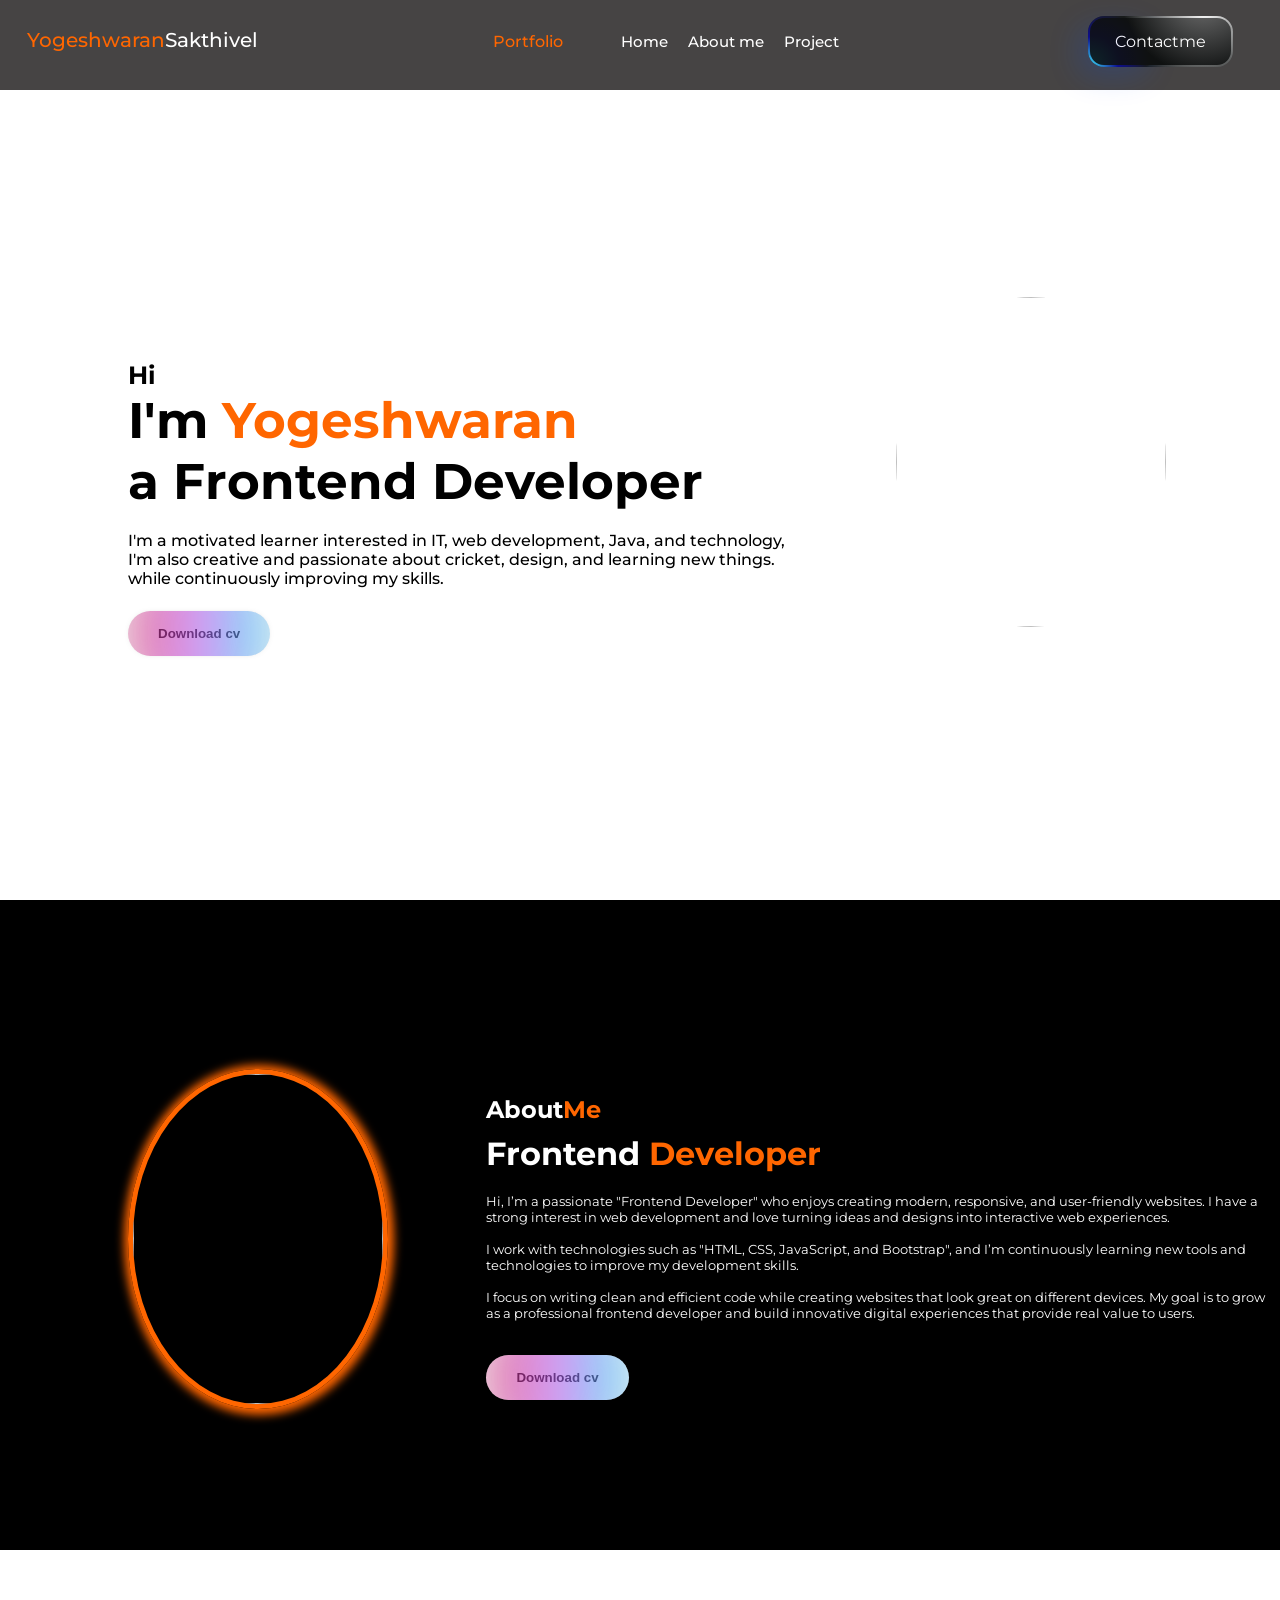
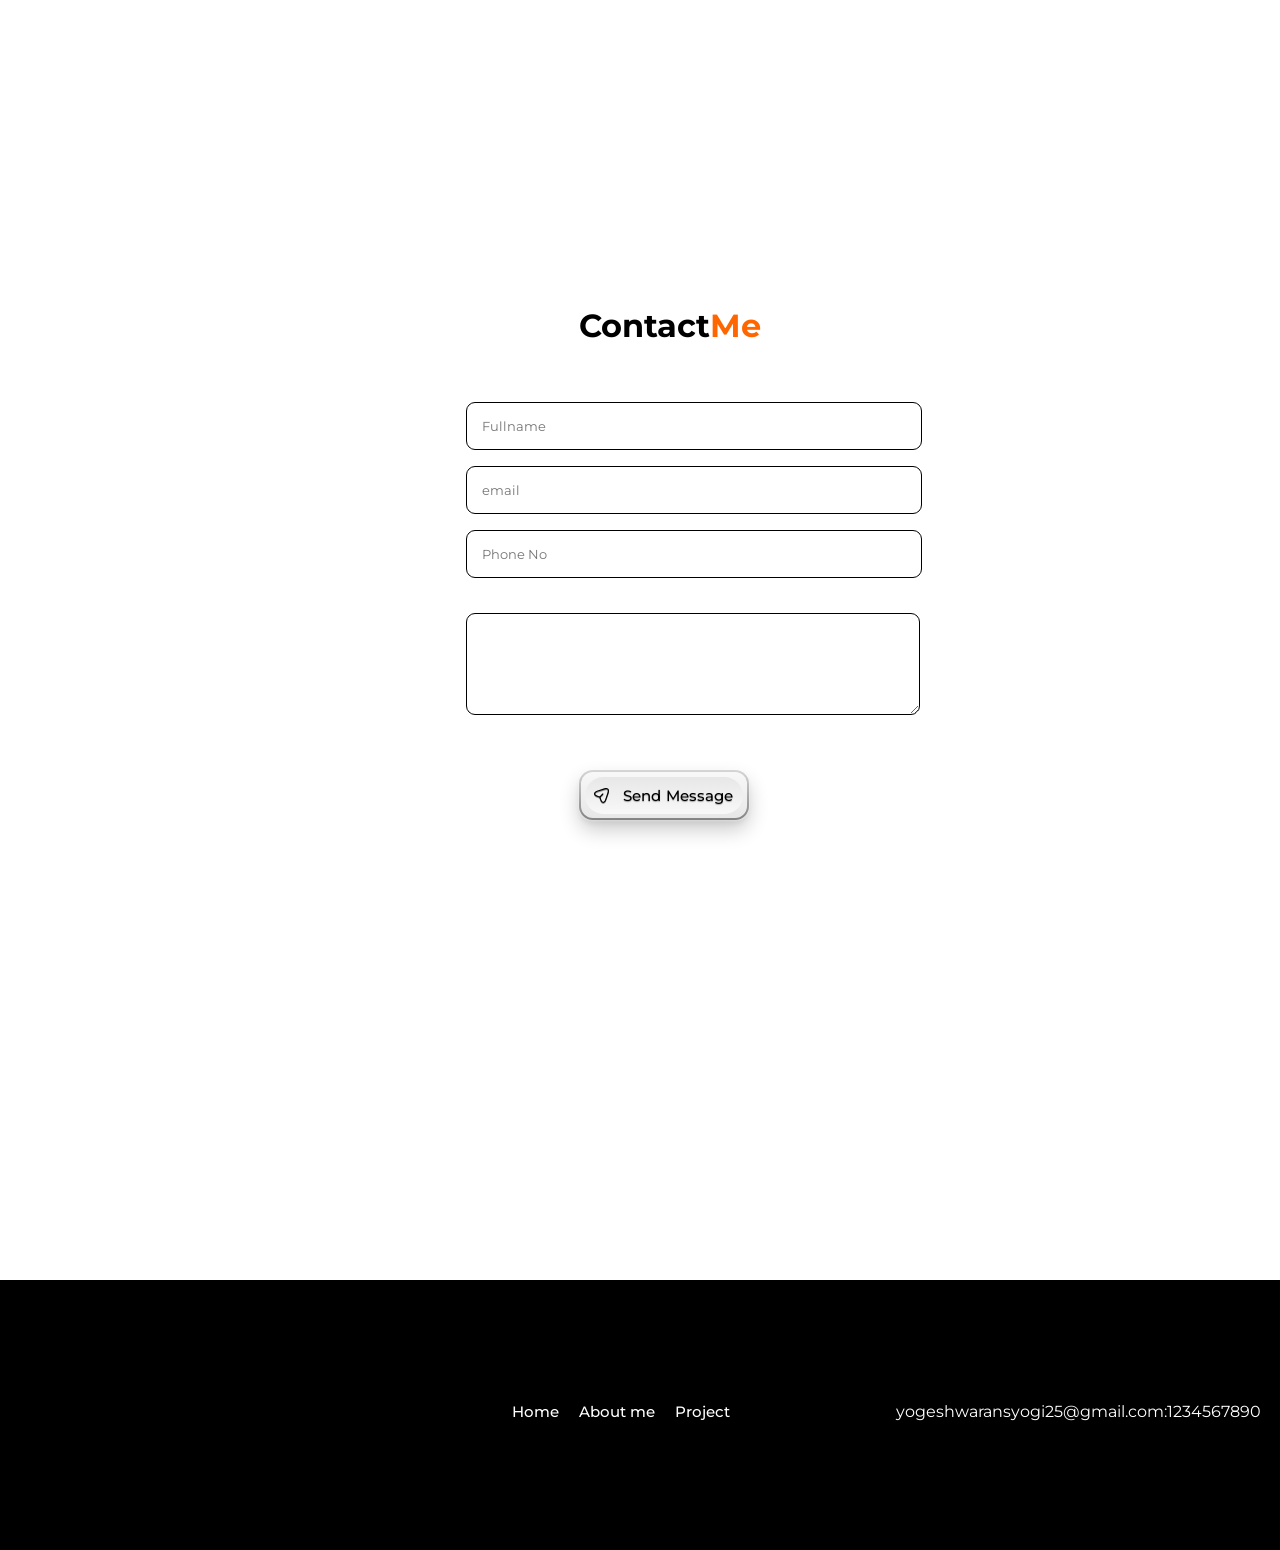
==== por.html @ a923b83d "first commit" ====
<!DOCTYPE html>
<html lang="en">

<head>
    <meta charset="UTF-8">
    <meta name="viewport" content="width=device-width, initial-scale=1.0">
    <link rel="stylesheet" href="style.css">
    <link rel="preconnect" href="https://fonts.googleapis.com">
    <link rel="preconnect" href="https://fonts.gstatic.com" crossorigin>
    <link href="https://fonts.googleapis.com/css2?family=Montserrat:ital,wght@0,100..900;1,100..900&display=swap"
        rel="stylesheet">
    <link rel="stylesheet" href="https://cdnjs.cloudflare.com/ajax/libs/font-awesome/7.3.1/css/all.min.css">
    <title>Document</title>
</head>

<body>
    <nav class="navbar">
        <div class="navdiv">
            <div class="logo">
                <h1><span class="First-name">Yogeshwaran</span>Sakthivel</h1>
            </div>
            <div class="Portfolio">
                <a href="">Portfolio</a>
            </div>
            <ul class="menu">
                <li><a href="#para">Home</a></li>
                <li><a href="#box1">About me </a></li>
                <li><a href="#">Project</a></li>
            </ul>
          <a href="#box2"><button class="button">
  <div class="blob1"></div>
  <div class="blob2"></div>
  <div class="inner">Contactme</div>
</button></a>

        </div>
    </nav>
    <div id="para" class="para">
        <p>
        <h3>Hi</h3>
        <h1>I'm <span class="name">Yogeshwaran</span><br>a Frontend Developer</h1><br>
        <h4>I'm a motivated learner interested in IT, web development, Java, and technology,<br>
            I'm also creative and passionate about cricket, design, and learning new things.<br>
            while continuously improving my skills.<br></h4>
        </p>
       
<a href="YOGESHWARAN SAKTHIVEL (1).pdf" download=""><button class="btn">
  Download cv
  <div class="hoverEffect">
    <div></div>
  </div>
</button></a>

    </div>
    <img src="mine.jpeg" alt="">
    <div id="box1" class="box1">
        <img src="mine.jpeg" alt="">
        <p>
        <h3>About<span class="name1">Me</span></h3><br>
        <h2>Frontend<span class="name2"> Developer</span></h2>
        <p>

            Hi, I’m a passionate "Frontend Developer" who enjoys creating modern, responsive, and user-friendly
            websites. I have a strong interest in web development and love turning ideas and designs into interactive
            web experiences.<br><br>

            I work with technologies such as "HTML, CSS, JavaScript, and Bootstrap", and I’m continuously learning new
            tools and technologies to improve my development skills.<br><br>

            I focus on writing clean and efficient code while creating websites that look great on different devices. My
            goal is to grow as a professional frontend developer and build innovative digital experiences that provide
            real value to users.

        </p><br>
        <a href="YOGESHWARAN SAKTHIVEL (1).pdf" download=""><button class="btn1">
  Download cv
  <div class="hoverEffect">
    <div></div>
  </div>
</button></a>
    </div>
    <div id="box2" class="box2">
        <h2>Contact<span class="name3">Me</span></h2>
       <!-- <form action="mailto:receiver@example.com" method="post" enctype="text/plain"> -->
         <div class="contact-me">
            <input class="Fullname" type="text" placeholder="Fullname"><br><br>
            <input class="email" type="email" placeholder="email" required><br><br>
            <input class="no" type="number" placeholder="Phone No"><br><br>
            <textarea name="comments" rows="4" cols="50" placeholder="Text message"> </textarea>
        </div>
       <!-- </form> -->
        <!-- From Uiverse.io by marcelodolza -->
        <button class="button2">
            <div class="outline"></div>
            <div class="state state--default">
                <div class="icon">
                    <svg width="1em" height="1em" viewBox="0 0 24 24" fill="none" xmlns="http://www.w3.org/2000/svg">
                        <g style="filter: url(#shadow)">
                            <path
                                d="M14.2199 21.63C13.0399 21.63 11.3699 20.8 10.0499 16.83L9.32988 14.67L7.16988 13.95C3.20988 12.63 2.37988 10.96 2.37988 9.78001C2.37988 8.61001 3.20988 6.93001 7.16988 5.60001L15.6599 2.77001C17.7799 2.06001 19.5499 2.27001 20.6399 3.35001C21.7299 4.43001 21.9399 6.21001 21.2299 8.33001L18.3999 16.82C17.0699 20.8 15.3999 21.63 14.2199 21.63ZM7.63988 7.03001C4.85988 7.96001 3.86988 9.06001 3.86988 9.78001C3.86988 10.5 4.85988 11.6 7.63988 12.52L10.1599 13.36C10.3799 13.43 10.5599 13.61 10.6299 13.83L11.4699 16.35C12.3899 19.13 13.4999 20.12 14.2199 20.12C14.9399 20.12 16.0399 19.13 16.9699 16.35L19.7999 7.86001C20.3099 6.32001 20.2199 5.06001 19.5699 4.41001C18.9199 3.76001 17.6599 3.68001 16.1299 4.19001L7.63988 7.03001Z"
                                fill="currentColor"></path>
                            <path
                                d="M10.11 14.4C9.92005 14.4 9.73005 14.33 9.58005 14.18C9.29005 13.89 9.29005 13.41 9.58005 13.12L13.16 9.53C13.45 9.24 13.93 9.24 14.22 9.53C14.51 9.82 14.51 10.3 14.22 10.59L10.64 14.18C10.5 14.33 10.3 14.4 10.11 14.4Z"
                                fill="currentColor"></path>
                        </g>
                        <defs>
                            <filter id="shadow">
                                <fedropshadow dx="0" dy="1" stdDeviation="0.6" flood-opacity="0.5"></fedropshadow>
                            </filter>
                        </defs>
                    </svg>
                </div>
                <p>
                    <span style="--i:0">S</span>
                    <span style="--i:1">e</span>
                    <span style="--i:2">n</span>
                    <span style="--i:3">d</span>
                    <span style="--i:4">M</span>
                    <span style="--i:5">e</span>
                    <span style="--i:6">s</span>
                    <span style="--i:7">s</span>
                    <span style="--i:8">a</span>
                    <span style="--i:9">g</span>
                    <span style="--i:10">e</span>
                </p>
            </div>
            <div class="state state--sent">
                <div class="icon">
                    <svg xmlns="http://www.w3.org/2000/svg" fill="none" viewBox="0 0 24 24" height="1em" width="1em"
                        stroke-width="0.5px" stroke="black">
                        <g style="filter: url(#shadow)">
                            <path fill="currentColor"
                                d="M12 22.75C6.07 22.75 1.25 17.93 1.25 12C1.25 6.07 6.07 1.25 12 1.25C17.93 1.25 22.75 6.07 22.75 12C22.75 17.93 17.93 22.75 12 22.75ZM12 2.75C6.9 2.75 2.75 6.9 2.75 12C2.75 17.1 6.9 21.25 12 21.25C17.1 21.25 21.25 17.1 21.25 12C21.25 6.9 17.1 2.75 12 2.75Z">
                            </path>
                            <path fill="currentColor"
                                d="M10.5795 15.5801C10.3795 15.5801 10.1895 15.5001 10.0495 15.3601L7.21945 12.5301C6.92945 12.2401 6.92945 11.7601 7.21945 11.4701C7.50945 11.1801 7.98945 11.1801 8.27945 11.4701L10.5795 13.7701L15.7195 8.6301C16.0095 8.3401 16.4895 8.3401 16.7795 8.6301C17.0695 8.9201 17.0695 9.4001 16.7795 9.6901L11.1095 15.3601C10.9695 15.5001 10.7795 15.5801 10.5795 15.5801Z">
                            </path>
                        </g>
                    </svg>
                </div>
                <p>
                    <span style="--i:5">S</span>
                    <span style="--i:6">e</span>
                    <span style="--i:7">n</span>
                    <span style="--i:8">t</span>
                </p>
            </div>
        </button>

    </div>
    <footer class="foot">
        <p class="mail">yogeshwaransyogi25@gmail.com:1234567890</p>
        <div class="icons">
            <div class="linkedin-icon">
                <a href="https://www.linkedin.com/feed/"><i class="fa-brands fa-linkedin-in"></i> </a>
            </div>
            <div class="instagram-icon">
                <a href=""><i class="fa-brands fa-instagram"></i> </a>
            </div>
            <div class="whatsap-icon">
                <a href=""><i class="fa-brands fa-whatsapp"></i> </a>
            </div>
            <div class="github-icon">
                <a href="https://github.com/"><i class="fa-brands fa-github-alt"></i> </a>
            </div>
        </div>
        <ul class="foot-head">
            <li><a href="#">Home</a></li>
            <li><a href="#box1">About me </a></li>
            <li><a href="#">Project</a></li>
        </ul>

        </div>


    </footer>
</body>

</html>
---- style.css ----
* {
    margin: 0;
    padding: 0;

}
body{
    font-family: "Montserrat", sans-serif;
}

.navbar {
    height: 90px;
    width: 97.9%;
    background-color: rgb(70, 68, 68);
    padding-right: 15px;
    padding-left: 15px;
}

.navdiv {
    display: flex;
    align-items: center;
    justify-content: space-between;
}

.menu {
    display: flex;
    margin-right: 350px;
    margin-top: 30px;
}

.logo h1 {
    margin-top: 28px;
    font-size: 20px;
    color: white;
    text-decoration: none;
    margin-left: 5%;
    font-weight:500;
    
}

.First-name {
    color: rgb(255, 102, 0);
}

li {
    list-style: none;
    display: inline-block;
   }

li a {
    color: white;
    font-size: 15px;
    font-weight: 500;
    margin-right: 20px;
    text-decoration: none;

}

li a:hover {
    color: rgb(235, 231, 8);
}

.Portfolio {
    margin-left: 15%;
    margin-top: 31px;
    font-weight: 500;

}

.Portfolio a {
    color: rgb(255, 102, 0);
    text-decoration: none;
}

.Portfolio a:hover {
    color: rgb(235, 231, 8);
}

.button {
  cursor: pointer;
  font-size: 1.0rem;
  border-radius: 16px;
  border: none;
  padding: 2px;
  background: radial-gradient(circle 80px at 80% -10%, #ffffff, #181b1b);
  position: relative;
  position: absolute;
  top: 16px;
  left: 85%;
   font-family: "Montserrat", sans-serif;
}
.button::after {
  content: "";
  position: absolute;
  width: 65%;
  height: 60%;
  border-radius: 120px;
  top: 0;
  right: 0;
  box-shadow: 0 0 20px #ffffff38;
  z-index: -1;
}

.blob1 {
  position: absolute;
  width: 70px;
  height: 100%;
  border-radius: 16px;
  bottom: 0;
  left: 0;
  background: radial-gradient(
    circle 60px at 0% 100%,
    #3fe9ff,
    #0000ff80,
    transparent
  );
  box-shadow: -10px 10px 30px #0051ff2d;
}

.inner {
  padding: 14px 25px;
  border-radius: 14px;
  color: #fff;
  z-index: 3;
  position: relative;
  background: radial-gradient(circle 80px at 80% -50%, #777777, #0f1111);
}
.inner::before {
  content: "";
  width: 100%;
  height: 100%;
  left: 0;
  top: 0;
  border-radius: 14px;
  background: radial-gradient(
    circle 60px at 0% 100%,
    #00e1ff1a,
    #0000ff11,
    transparent
  );
  position: absolute;
}


.para {
    position: absolute;
    left: 10%;
    top: 40%;
    font-family: "Montserrat", sans-serif;
    font-optical-sizing: auto;
    font-weight: weight;
    font-style: bolder;
}

.para h3 {
    font-weight: 700;
    font-size: 25px;
}

.para h1 {
    font-weight: 700;
    font-size: 50px;
}

.para h4 {
    font-weight: 500;
}

.name {
    color: rgb(255, 102, 0);
}
/* From Uiverse.io by Wendell47 */ 
.btn{
  display: inline-flex;
  align-items: center;
  justify-content: center;
  padding: 15px 30px;
  border: 0;
  position: relative;
  overflow: hidden;
  border-radius: 10rem;
  transition: all 0.02s;
  font-weight: bold;
  cursor: pointer;
  color: rgb(37, 37, 37);
  z-index: 0;
  box-shadow: 0 0px 7px -5px rgba(0, 0, 0, 0.5);
  position: absolute;
  top: 110%;
}

.btn:hover {
  background: rgb(193, 228, 248);
  color: rgb(33, 0, 85);
}

.btn:active {
  transform: scale(0.97);
}

.hoverEffect {
  position: absolute;
  bottom: 0;
  top: 0;
  left: 0;
  right: 0;
  display: flex;
  align-items: center;
  justify-content: center;
  z-index: 1;
}

.hoverEffect div {
  background: rgb(222, 0, 75);
  background: linear-gradient(
    90deg,
    rgba(222, 0, 75, 1) 0%,
    rgba(191, 70, 255, 1) 49%,
    rgba(0, 212, 255, 1) 100%
  );
  border-radius: 40rem;
  width: 10rem;
  height: 10rem;
  transition: 0.4s;
  filter: blur(20px);
  animation: effect infinite 3s linear;
  opacity: 0.5;
}

.btn:hover .hoverEffect div {
  width: 8rem;
  height: 8rem;
}

@keyframes effect {
  0% {
    transform: rotate(0deg);
  }

  100% {
    transform: rotate(360deg);
  }
}


img {
    height: 330px;
    width: 270px;
    position: absolute;
    left: 70%;
    top: 33%;
    border-radius: 50%;
}

.box1 {
    margin: 0;
    padding: 0;
    height: 650px;
    width: 100%;
    background-color: black;
    position: absolute;
    top: 100%;
    color: white;
}

.box1 p {
    position: absolute;
    left: 38%;
    top: 45%;
    font-family: "Montserrat", sans-serif;
    font-optical-sizing: auto;
    font-weight: weight;
    font-style: normal;
    font-size: small;
}

.box1 h3 {
    position: absolute;
    left: 38%;
    top: 30%;
    font-family: "Montserrat", sans-serif;
    font-optical-sizing: auto;
    font-weight: weight;
    font-style: bolder;
    font-size: x-large;
}

.box1 h2 {
    position: absolute;
    left: 38%;
    top: 36%;
    font-family: "Montserrat", sans-serif;
    font-optical-sizing: auto;
    font-weight: weight;
    font-style: bolder;
    font-size: xx-large;
}

.name1 {
    color: rgb(255, 102, 0);
}

.name2 {
    color: rgb(255, 102, 0);
}

/* From Uiverse.io by Wendell47 */ 
.btn1{
  display: inline-flex;
  align-items: center;
  justify-content: center;
  padding: 15px 30px;
  border: 0;
  position: relative;
  overflow: hidden;
  border-radius: 10rem;
  transition: all 0.02s;
  font-weight: bold;
  cursor: pointer;
  color: rgb(37, 37, 37);
  z-index: 0;
  box-shadow: 0 0px 7px -5px rgba(0, 0, 0, 0.5);
  position: absolute;
  top: 70%;
  left: 38%;
}

.btn1:hover {
  background: rgb(193, 228, 248);
  color: rgb(33, 0, 85);
}

.btn1:active {
  transform: scale(0.97);
}

.hoverEffect {
  position: absolute;
  bottom: 0;
  top: 0;
  left: 0;
  right: 0;
  display: flex;
  align-items: center;
  justify-content: center;
  z-index: 1;
}

.hoverEffect div {
  background: rgb(222, 0, 75);
  background: linear-gradient(
    90deg,
    rgba(222, 0, 75, 1) 0%,
    rgba(191, 70, 255, 1) 49%,
    rgba(0, 212, 255, 1) 100%
  );
  border-radius: 40rem;
  width: 10rem;
  height: 10rem;
  transition: 0.4s;
  filter: blur(20px);
  animation: effect infinite 3s linear;
  opacity: 0.5;
}

.btn1:hover .hoverEffect div {
  width: 8rem;
  height: 8rem;
}

@keyframes effect {
  0% {
    transform: rotate(0deg);
  }

  100% {
    transform: rotate(360deg);
  }
}



.box1 img {
    height: 330px;
    width: 250px;
    position: absolute;
    left: 10%;
    top: 26%;
    border-radius: 50%;
    border: 5px solid rgb(255, 102, 0);
    box-shadow: 1px 1px 10px 5px rgb(255, 102, 0);
}

.box2 {

    height: 800px;
    width: 80%;
    background-color: white;
    position: absolute;
    top: 210%;
    left: 10%;
    color: black;
}

.box2 h2 {
    position: absolute;
    left: 44%;
    top: 2%;
    font-family: "Montserrat", sans-serif;
    font-optical-sizing: auto;
    font-weight: weight;
    font-style: normal;
    font-size: xx-large;
}

.name3 {
    color: rgb(255, 102, 0);
}

.contact-me {
    position: absolute;
    top: 14%;
    left: 33%;
    font-family: "Montserrat", sans-serif;
    font-optical-sizing: auto;
    font-weight: weight;
    font-style: normal;
    font-size: small;


}

.Fullname {
    width: 200%;
    padding: 15px;
    font-family: "Montserrat", sans-serif;
    font-optical-sizing: auto;
    font-weight: weight;
    font-style: normal;
    font-size: small;
    border:1.5px solid black;
    border-radius: 9px;
}

.email {
    width: 200%;
    padding: 15px;
    font-family: "Montserrat", sans-serif;
    font-optical-sizing: auto;
    font-weight: weight;
    font-style: normal;
    font-size: small;
     border:1.5px solid black;
    border-radius: 9px;
}

.no {
    width: 200%;
    padding: 15px;
    font-family: "Montserrat", sans-serif;
    font-optical-sizing: auto;
    font-weight: weight;
    font-style: normal;
    font-size: small;
     border:1.5px solid black;
    border-radius: 9px;
}


textarea {
    height: 40px;
    width: 185%;
    padding: 30px;
    position: absolute;
    top: 110%;
     border:1.5px solid black;
    border-radius: 9px;
}

/* /* From Uiverse.io by marcelodolza */
.button2 {
    --primary: #ff5569;
    --neutral-1: #f7f8f7;
    --neutral-2: #e7e7e7;
    --radius: 14px;

    cursor: pointer;
    border-radius: var(--radius);
    text-shadow: 0 1px 1px rgba(0, 0, 0, 0.3);
    border: none;
    box-shadow: 0 0.5px 0.5px 1px rgba(255, 255, 255, 0.2),
        0 10px 20px rgba(0, 0, 0, 0.2), 0 4px 5px 0px rgba(0, 0, 0, 0.05);
    display: flex;
    align-items: center;
    justify-content: center;
    position: relative;
    transition: all 0.3s ease;
    min-width: 170px;
    padding: 10px;
    height: 50px;
    font-family: "Galano Grotesque", Poppins, Montserrat, sans-serif;
    font-style: normal;
    font-size: 15px;
    font-weight: 500;
    position: absolute;
    top: 60%;
    left: 44%;

}

.button2:hover {
    transform: scale(1.02);
    box-shadow: 0 0 1px 2px rgba(255, 255, 255, 0.3),
        0 15px 30px rgba(0, 0, 0, 0.3), 0 10px 3px -3px rgba(0, 0, 0, 0.04);
}

.button2:active {
    transform: scale(1);
    box-shadow: 0 0 1px 2px rgba(255, 255, 255, 0.3),
        0 10px 3px -3px rgba(0, 0, 0, 0.2);
}

.button2:after {
    content: "";
    position: absolute;
    inset: 0;
    border-radius: var(--radius);
    border: 2.5px solid transparent;
    background: linear-gradient(var(--neutral-1), var(--neutral-2)) padding-box,
        linear-gradient(to bottom, rgba(0, 0, 0, 0.1), rgba(0, 0, 0, 0.45)) border-box;
    z-index: 0;
    transition: all 0.4s ease;
}

.button2:hover::after {
    transform: scale(1.05, 1.1);
    box-shadow: inset 0 -1px 3px 0 rgba(255, 255, 255, 1);
}

.button2::before {
    content: "";
    inset: 7px 6px 6px 6px;
    position: absolute;
    background: linear-gradient(to top, var(--neutral-1), var(--neutral-2));
    border-radius: 30px;
    filter: blur(0.5px);
    z-index: 2;
}

.state p {
    display: flex;
    align-items: center;
    justify-content: center;
}

.state .icon {
    position: absolute;
    left: 0;
    top: 0;
    bottom: 0;
    margin: auto;
    transform: scale(1.25);
    transition: all 0.3s ease;
    display: flex;
    align-items: center;
    justify-content: center;
}

.state .icon svg {
    overflow: visible;
}

/* Outline */
.outline {
    position: absolute;
    border-radius: inherit;
    overflow: hidden;
    z-index: 1;
    opacity: 0;
    transition: opacity 0.4s ease;
    inset: -2px -3.5px;
}

.outline::before {
    content: "";
    position: absolute;
    inset: -100%;
    background: conic-gradient(from 180deg,
            transparent 60%,
            white 80%,
            transparent 100%);
    animation: spin 2s linear infinite;
    animation-play-state: paused;
}

@keyframes spin {
    0% {
        transform: rotate(0deg);
    }

    100% {
        transform: rotate(360deg);
    }
}

.button2:hover .outline {
    opacity: 1;
}

.button2:hover .outline::before {
    animation-play-state: running;
}

/* Letters */
.state p span {
    display: block;
    opacity: 0;
    animation: slideDown 0.8s ease forwards calc(var(--i) * 0.03s);
}

.button2:hover p span {
    opacity: 1;
    animation: wave 0.5s ease forwards calc(var(--i) * 0.02s);
}

.button2:focus p span {
    opacity: 1;
    animation: disapear 0.6s ease forwards calc(var(--i) * 0.03s);
}

@keyframes wave {
    30% {
        opacity: 1;
        transform: translateY(4px) translateX(0) rotate(0);
    }

    50% {
        opacity: 1;
        transform: translateY(-3px) translateX(0) rotate(0);
        color: var(--primary);
    }

    100% {
        opacity: 1;
        transform: translateY(0) translateX(0) rotate(0);
    }
}

@keyframes slideDown {
    0% {
        opacity: 0;
        transform: translateY(-20px) translateX(5px) rotate(-90deg);
        color: var(--primary);
        filter: blur(5px);
    }

    30% {
        opacity: 1;
        transform: translateY(4px) translateX(0) rotate(0);
        filter: blur(0);
    }

    50% {
        opacity: 1;
        transform: translateY(-3px) translateX(0) rotate(0);
    }

    100% {
        opacity: 1;
        transform: translateY(0) translateX(0) rotate(0);
    }
}

@keyframes disapear {
    from {
        opacity: 1;
    }

    to {
        opacity: 0;
        transform: translateX(5px) translateY(20px);
        color: var(--primary);
        filter: blur(5px);
    }
}

/* Plane */
.state--default .icon svg {
    animation: land 0.6s ease forwards;
}

.button2:hover .state--default .icon {
    transform: rotate(45deg) scale(1.25);
}

.button2:focus .state--default svg {
    animation: takeOff 0.8s linear forwards;
}

.button2:focus .state--default .icon {
    transform: rotate(0) scale(1.25);
}

@keyframes takeOff {
    0% {
        opacity: 1;
    }

    60% {
        opacity: 1;
        transform: translateX(70px) rotate(45deg) scale(2);
    }

    100% {
        opacity: 0;
        transform: translateX(160px) rotate(45deg) scale(0);
    }
}

@keyframes land {
    0% {
        transform: translateX(-60px) translateY(30px) rotate(-50deg) scale(2);
        opacity: 0;
        filter: blur(3px);
    }

    100% {
        transform: translateX(0) translateY(0) rotate(0);
        opacity: 1;
        filter: blur(0);
    }
}

/* Contrail */
.state--default .icon:before {
    content: "";
    position: absolute;
    top: 50%;
    height: 2px;
    width: 0;
    left: -5px;
    background: linear-gradient(to right, transparent, rgba(0, 0, 0, 0.5));
}

.button2:focus .state--default .icon:before {
    animation: contrail 0.8s linear forwards;
}

@keyframes contrail {
    0% {
        width: 0;
        opacity: 1;
    }

    8% {
        width: 15px;
    }

    60% {
        opacity: 0.7;
        width: 80px;
    }

    100% {
        opacity: 0;
        width: 160px;
    }
}

/* States */
.state {
    padding-left: 29px;
    z-index: 2;
    display: flex;
    position: relative;
}

.state--default span:nth-child(4) {
    margin-right: 5px;
}

.state--sent {
    display: none;
}

.state--sent svg {
    transform: scale(1.25);
    margin-right: 8px;
}

.button2:focus .state--default {
    position: absolute;
}

.button2:focus .state--sent {
    display: flex;
}

.button2:focus .state--sent span {
    opacity: 0;
    animation: slideDown 0.8s ease forwards calc(var(--i) * 0.2s);
}

.button2:focus .state--sent .icon svg {
    opacity: 0;
    animation: appear 1.2s ease forwards 0.8s;
}

@keyframes appear {
    0% {
        opacity: 0;
        transform: scale(4) rotate(-40deg);
        color: var(--primary);
        filter: blur(4px);
    }

    30% {
        opacity: 1;
        transform: scale(0.6);
        filter: blur(1px);
    }

    50% {
        opacity: 1;
        transform: scale(1.2);
        filter: blur(0);
    }

    100% {
        opacity: 1;
        transform: scale(1);
    }
}

footer {
    margin: 0%;
    padding: 0%;
    position: absolute;
    left: 0;
    top: 320%;
    height: 30%;
    width: 100%;
    background-color: rgb(0, 0, 0);
    color: white;
}

.foot h1 {
    position: absolute;
    top: 40%;
}

.foot-head {
    display: flex;
    text-align: center;
    position: absolute;
    left: 40%;
    top: 45%;
}

.instagram-icon {
    position: absolute;
    left: 20%;
    top: 45%;
    font-size: larger;

}

.instagram-icon a {
    color: white;
}

.whatsap-icon {
    position: absolute;
    left: 15%;
    top: 45%;
    font-size: larger;

}

.whatsap-icon a {
    color: white;
}

.linkedin-icon {
    position: absolute;
    left: 10%;
    top: 45%;
    font-size: larger;

}

.linkedin-icon a {
    color: white;
}
.github-icon {
    position: absolute;
    left: 5%;
    top: 45%;
    font-size: larger;

}

.github-icon a {
    color: white;
}

.mail {
    position: absolute;
    left: 70%;
    top: 45%;

}
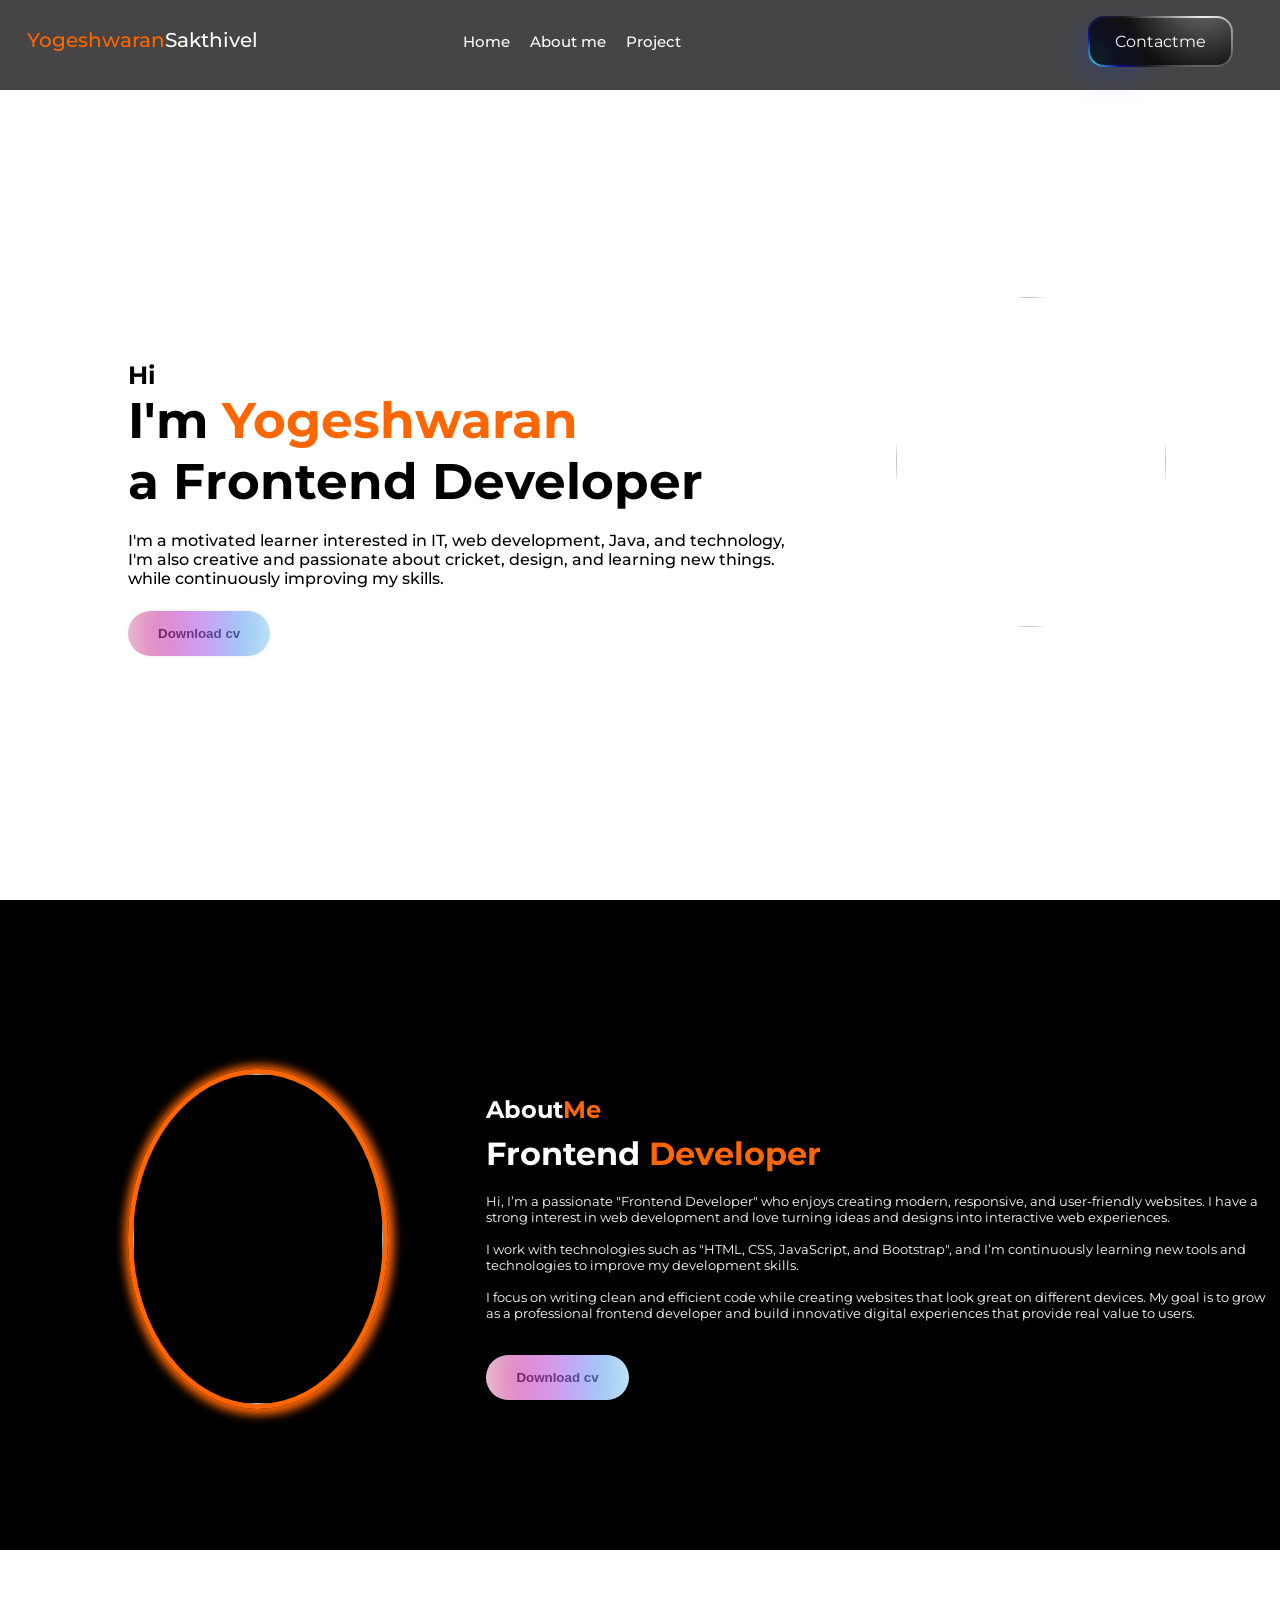
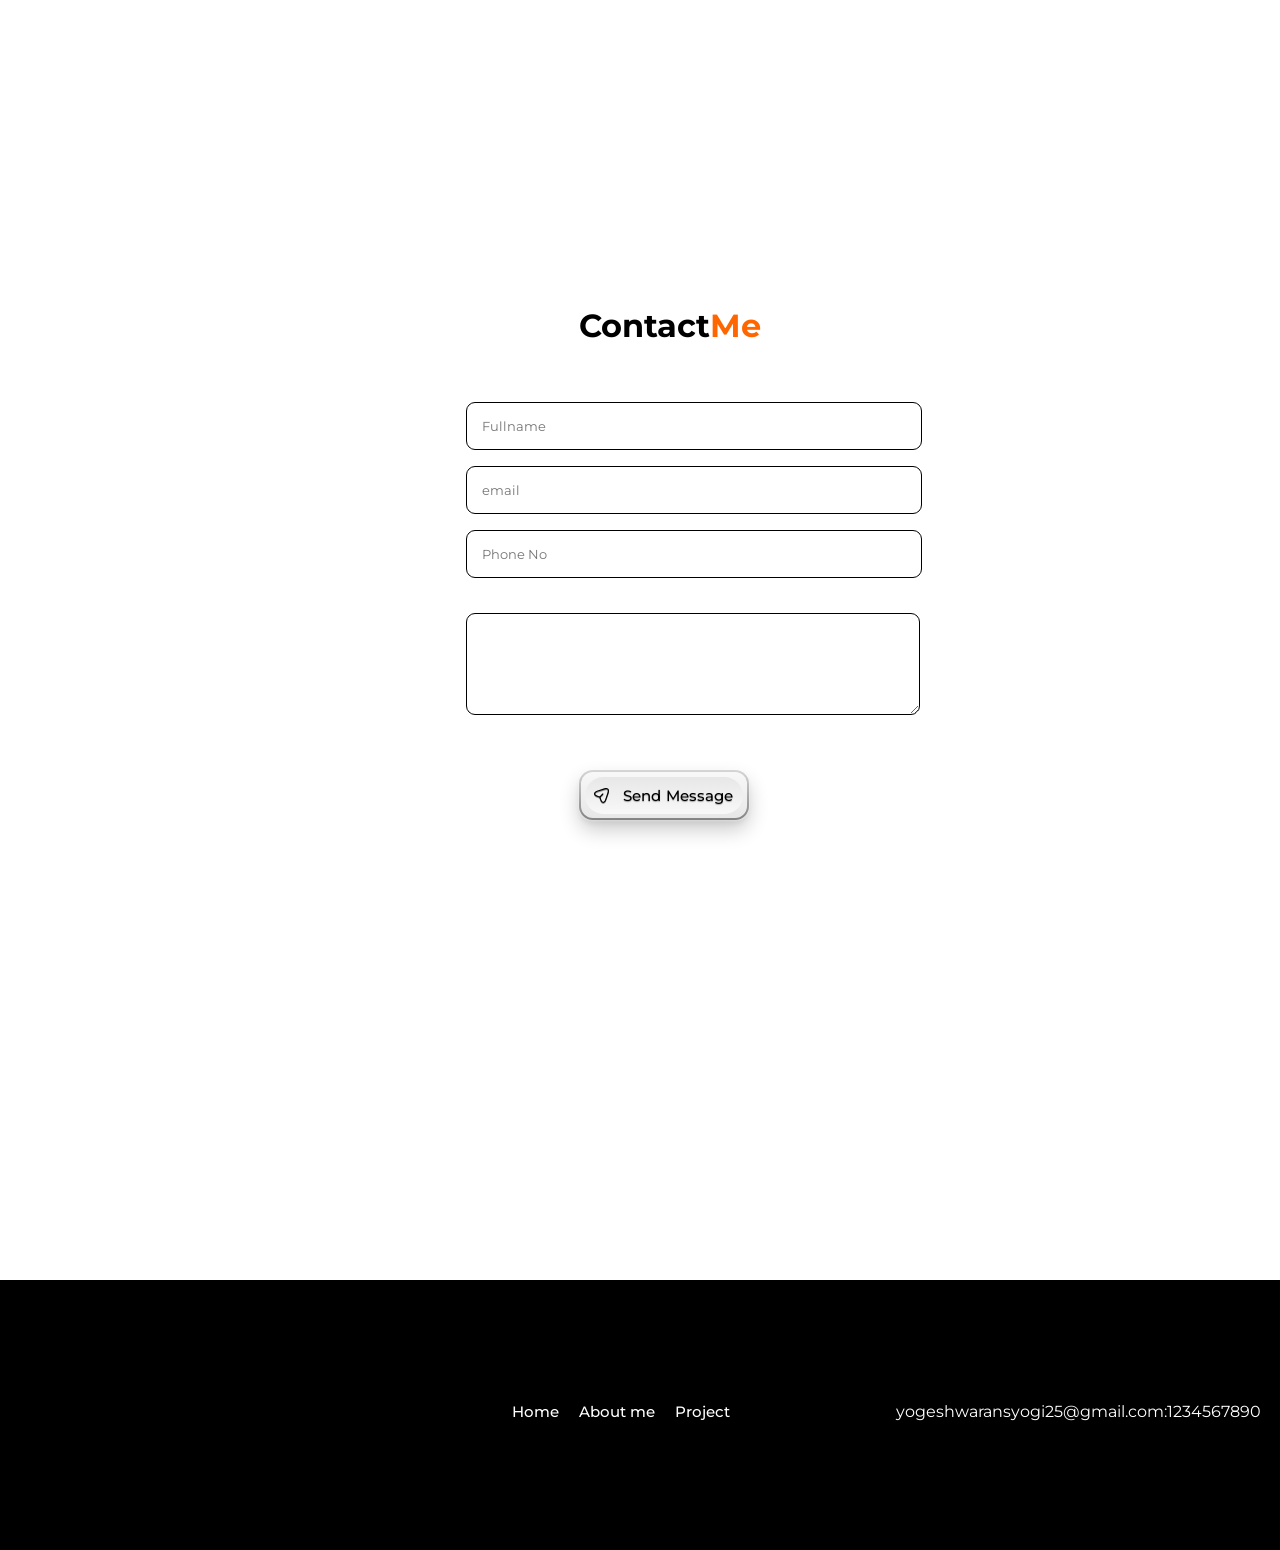
==== commit 69f76122: "i remove the portfolio contant" ====
--- a/por.html
+++ b/por.html
@@ -19,9 +19,7 @@
             <div class="logo">
                 <h1><span class="First-name">Yogeshwaran</span>Sakthivel</h1>
             </div>
-            <div class="Portfolio">
-                <a href="">Portfolio</a>
-            </div>
+           
             <ul class="menu">
                 <li><a href="#para">Home</a></li>
                 <li><a href="#box1">About me </a></li>
